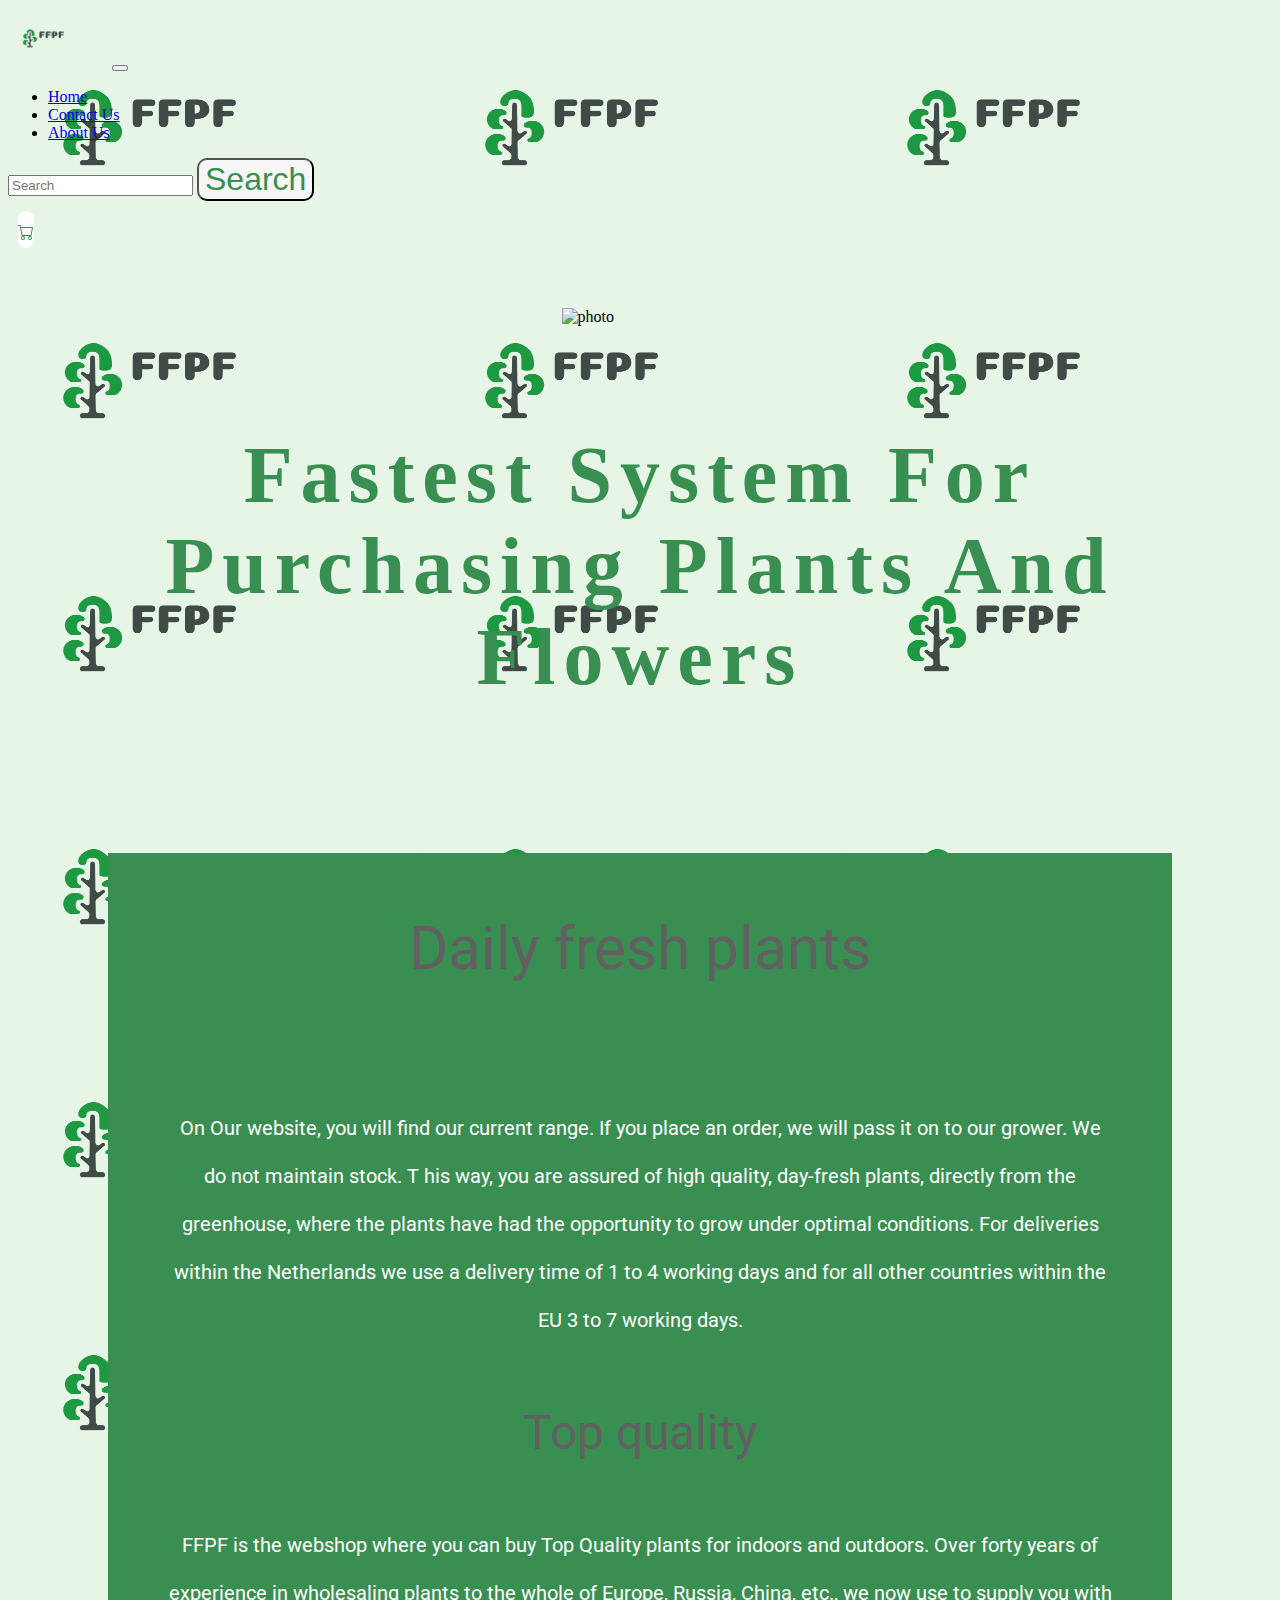
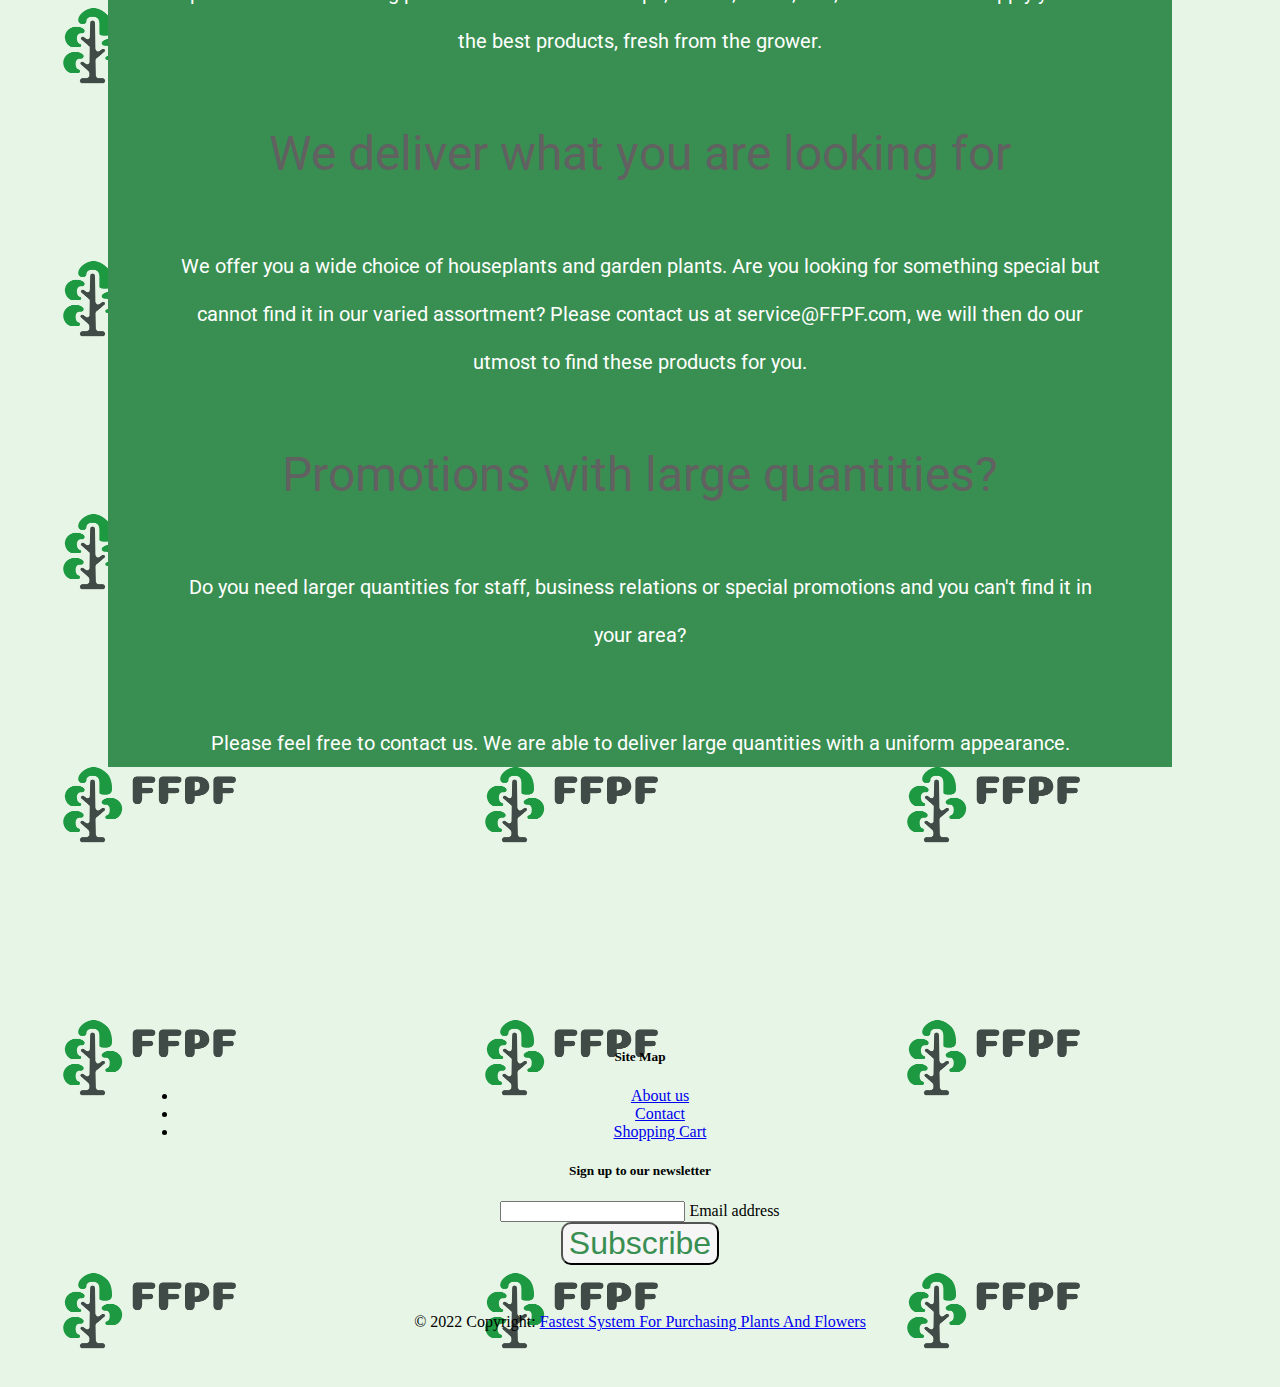
==== about.html @ 6bc93acd "first commit" ====
<!DOCTYPE html>
<html lang="en">

<head>
    <meta charset="UTF-8">
    <meta http-equiv="X-UA-Compatible" content="IE=edge">
    <meta name="viewport" content="width=device-width, initial-scale=1.0">
    <link rel="stylesheet" href="./css/StyleSheetAboutUs.css">
    <!-- Required meta tags -->
    <meta charset="utf-8">
    <meta name="viewport" content="width=device-width, initial-scale=1, shrink-to-fit=no">

    <!-- Bootstrap CSS v5.2.1 -->
    <link href="https://cdn.jsdelivr.net/npm/bootstrap@5.2.1/dist/css/bootstrap.min.css" rel="stylesheet"
        integrity="sha384-iYQeCzEYFbKjA/T2uDLTpkwGzCiq6soy8tYaI1GyVh/UjpbCx/TYkiZhlZB6+fzT" crossorigin="anonymous">

    <!-- Document-level style sheets -->
    <style>
        body {
            background-image: url("/images/logo.png");
        }

        #titleH2{
            font-size: 60px;
            padding: 60px;
        }
        #div-info{
            background-color: #398f51;
            margin: 100px;
        }
    </style>
    <title> About us page </title>
</head>

<body>


    <header>
        <!-- place navbar here -->
        <nav class="navbar navbar-expand-sm navbar-dark bg-dark">
            <div class="container-fluid">
                <img src="images/logo.png" alt="logo" width="100px" height="60px">
                <!-- <a class="navbar-brand" href="javascript:void(0)">Logo</a> -->
                <button class="navbar-toggler" type="button" data-bs-toggle="collapse" data-bs-target="#mynavbar">
                    <span class="navbar-toggler-icon"></span>
                </button>
                <div class="collapse navbar-collapse" id="mynavbar">
                    <ul class="navbar-nav me-auto">
                        <li class="nav-item">
                            <a class="nav-link" href="index.html">Home</a>
                        </li>
                        <li class="nav-item">
                            <a class="nav-link" href="contact.html">Contact Us</a>
                        </li>
                        <li class="nav-item">
                            <a class="nav-link" href="about.html">About Us</a>
                        </li>
                    </ul>
                    <form class="d-flex">
                        <input class="form-control me-2" type="text" placeholder="Search">
                        <button class="btn btn-primary" type="button">Search</button>
                    </form>
                    <div class="col-lg-3 col-6 text-right" style="padding: 10px;">

                        <a href="cart.html" class="btn border" style="background-color: white;">
                            <svg xmlns="http://www.w3.org/2000/svg" width="16" height="16" fill="currentColor"
                                class="bi bi-cart" viewBox="0 0 16 16">
                                <path
                                    d="M0 1.5A.5.5 0 0 1 .5 1H2a.5.5 0 0 1 .485.379L2.89 3H14.5a.5.5 0 0 1 .491.592l-1.5 8A.5.5 0 0 1 13 12H4a.5.5 0 0 1-.491-.408L2.01 3.607 1.61 2H.5a.5.5 0 0 1-.5-.5zM3.102 4l1.313 7h8.17l1.313-7H3.102zM5 12a2 2 0 1 0 0 4 2 2 0 0 0 0-4zm7 0a2 2 0 1 0 0 4 2 2 0 0 0 0-4zm-7 1a1 1 0 1 1 0 2 1 1 0 0 1 0-2zm7 0a1 1 0 1 1 0 2 1 1 0 0 1 0-2z" />
                            </svg>
                        </a>
                    </div>
                </div>
            </div>
        </nav>
    </header>

    <main>
        <dif class="container">
            <img class="image" src="./images/photo.png" alt="photo">
            <h1> Fastest System For Purchasing Plants And Flowers</h1>
        </dif>
        <div id="div-info">
        <dif class="about-us-page">

            <h2 id="titleH2">Daily fresh plants</h2>
            <p>On Our website, you will find our current range. If you place an order, we will pass it on to our grower.
                We
                do not maintain stock. T
                his way, you are assured of high quality, day-fresh plants, directly from the greenhouse, where the
                plants
                have had the opportunity
                to grow under optimal conditions.
                For deliveries within the Netherlands we use a delivery time of 1 to 4 working days and for all other
                countries within
                the EU 3 to 7 working days.</p>
            <h2>Top quality</h2>
            <p>FFPF is the webshop where you can buy Top Quality plants for indoors and outdoors. Over forty years of
                experience in wholesaling plants to the whole of Europe, Russia, China, etc.,
                we now use to supply you with the best products, fresh from the grower.
            </p>
            <h2>We deliver what you are looking for</h2>
            <p>We offer you a wide choice of houseplants and garden plants. Are you looking for something special but
                cannot
                find it in our varied assortment?
                Please contact us at service@FFPF.com, we will then do our utmost to find these products for you.</p>
            <h2>Promotions with large quantities?</h2>
            <p>Do you need larger quantities for staff, business relations or special promotions and you can't find it
                in
                your area?</p>
                <p>Please feel free to contact us. We are able to deliver large quantities with a uniform appearance.</p>
        </dif>
    </div>


    </main>
    <footer>
        <!-- place footer here -->
        <!-- Remove the container if you want to extend the Footer to full width. -->
        <div class="container my- bg-dark ">

            <footer class="text-center text-lg-start border border-white mt-xl-5 pt-4" >
                <!-- Grid container -->
                <div class="container p-4">
                    <!--Grid row-->
                    <div class="row">
                        <!--Grid column-->
                        <div class="col-lg-3 col-md-6 mb-4 mb-lg-0">
                            <h5 class="text-uppercase mb-4 text-light">Site Map</h5>

                            <ul class="list-unstyled mb-4">
                                <li>
                                    <a href="about.html" class="text-white">About us</a>
                                </li>
                                <li>
                                    <a href="contact.html" class="text-white">Contact</a>
                                </li>
                                <li>
                                    <a href="cart.html" class="text-white">Shopping Cart</a>
                                </li>
                            </ul>
                        </div>
                        <!--Grid column-->

                        <!--Grid column-->
                        <div class="col-lg-3 col-md-6 mb-4 mb-lg-0 me-auto">
                            <h5 class="text-uppercase mb-4 text-light">Sign up to our newsletter</h5>

                            <div class="form-outline form-white mb-4">
                                <input type="email" id="form5Example2" class="form-control" />
                                <label class="form-label text-light" for="form5Example2">Email address</label>
                            </div>

                            <button type="submit" class="btn btn-outline-light btn-block text-light">Subscribe</button>
                        </div>
                        <!--Grid column-->
                    </div>
                    <!--Grid row-->
                </div>
                <!-- Grid container -->

                <!-- Copyright -->
                <div class="text-center p-3 border-top border-white text-light">
                    © 2022 Copyright:
                    <a class="text-white" href="#TOP">Fastest System For Purchasing Plants And Flowers</a>
                </div>
                <!-- Copyright -->
            </footer>

        </div>
        <!-- End of .container -->
    </footer>
</body>

</html>
---- css/StyleSheetAboutUs.css ----
﻿@import url('https://fonts.googleapis.com/css2?family=Roboto:wght@400;700&display=swap');



.about-us-page{
	font-family: 'Roboto', 'sans-serif';
	text-align: center;
	font-size: 1px;
	align-items: center;


}

.container {
	max-width: 1100px;
	margin: auto;
	padding: 3rem;
	margin-top: 4rem;
	text-align: center;
}

h1 {
	color: #398f51;
	font-size: 5rem;
	font-weight: 700;
	letter-spacing: 8px;
	margin-bottom: 2rem;
	margin-left: 20px;
	margin-right: 20px;
}

h2 {
	color: rgb(97, 97, 97);
	font-size: 3rem;
	font-weight: 400;
}

.image {
	align-items: center;
	padding-left: 40%;
	padding-right: 45%;
	padding-top: 50px;
	padding-bottom: 50px;

}

p {
	color: #fff;
	font-size: 20px;
	text-align: center;
	line-height: 3rem;
	margin-bottom: 5rem;
	margin: 60px;
}

.btn {
	display: inline-block;
	padding: 2.7 7.5rem;
	background: #f6f6f6;
	font-size: 2rem;
	text-decoration: none;
	color: #398f51;
	border-radius: 10px;
	transition: 0.5s;
}

.btn:hover {
	background: #dadada;
}
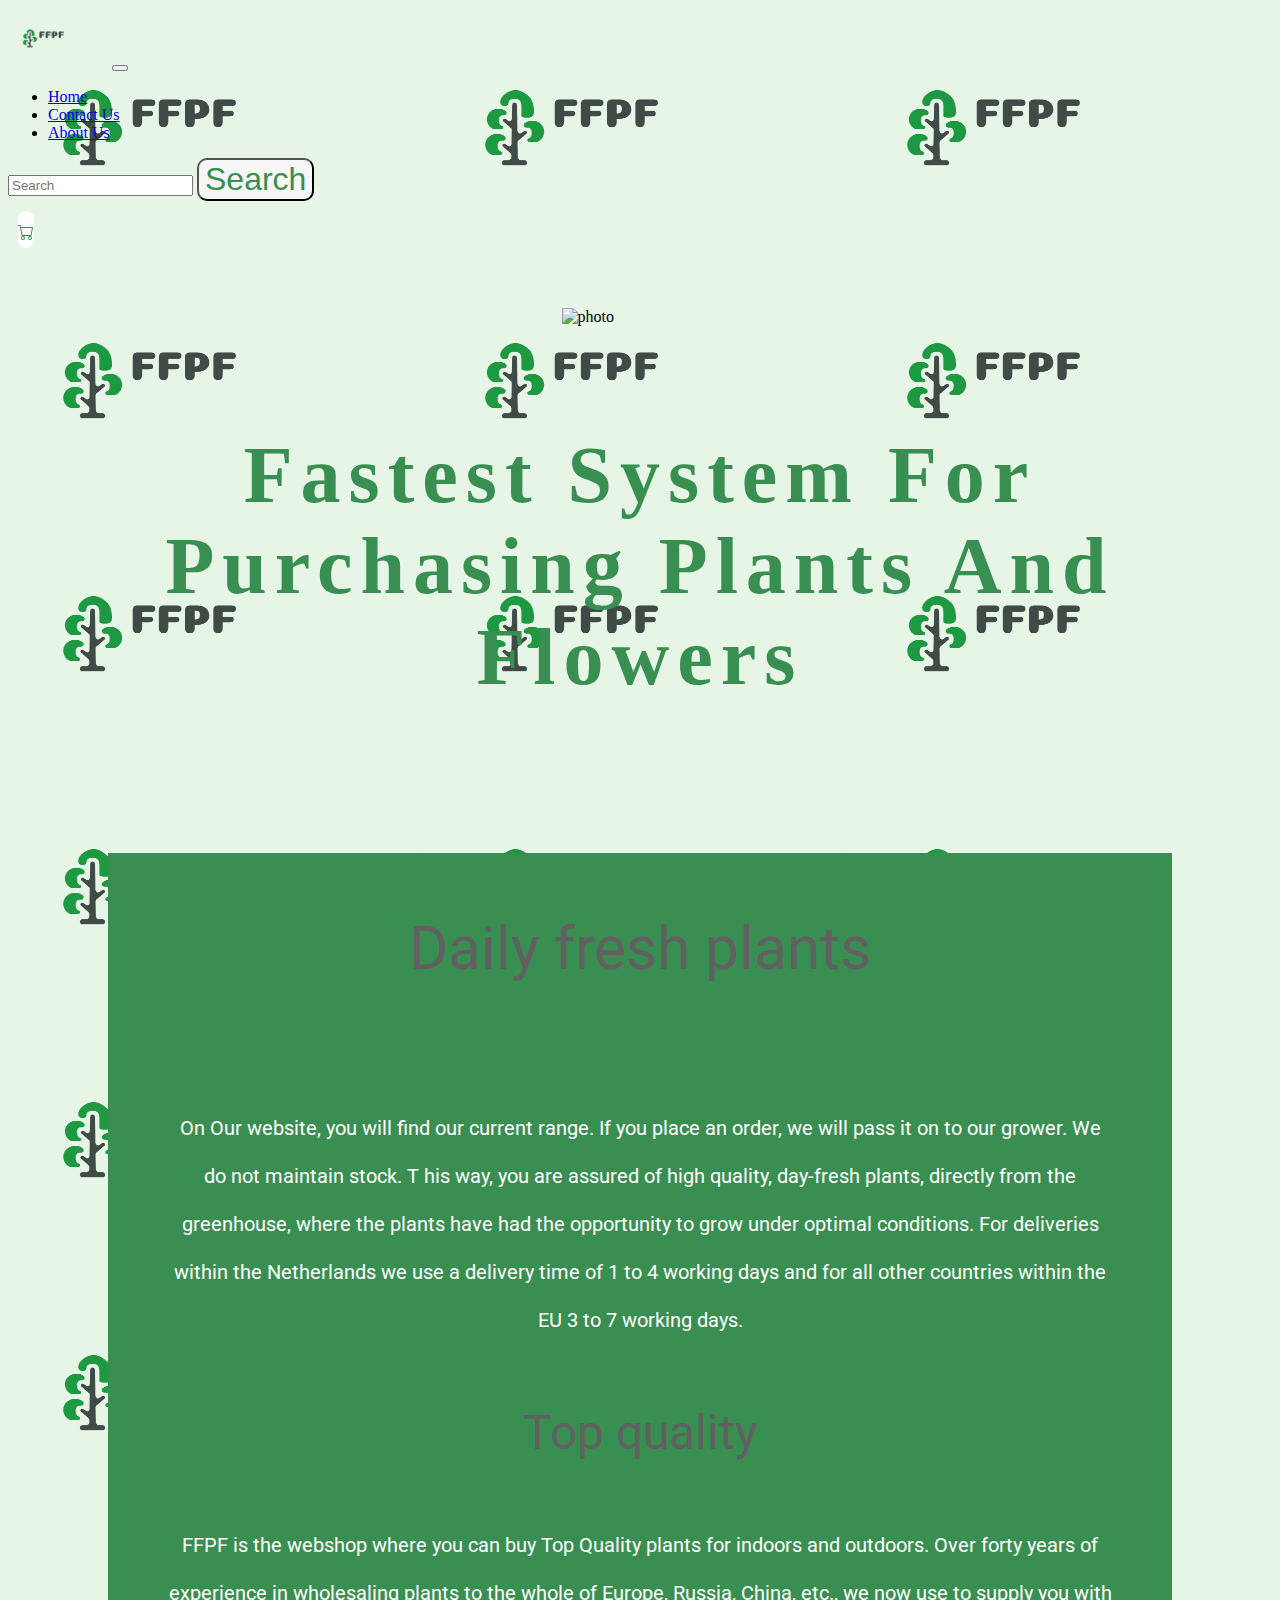
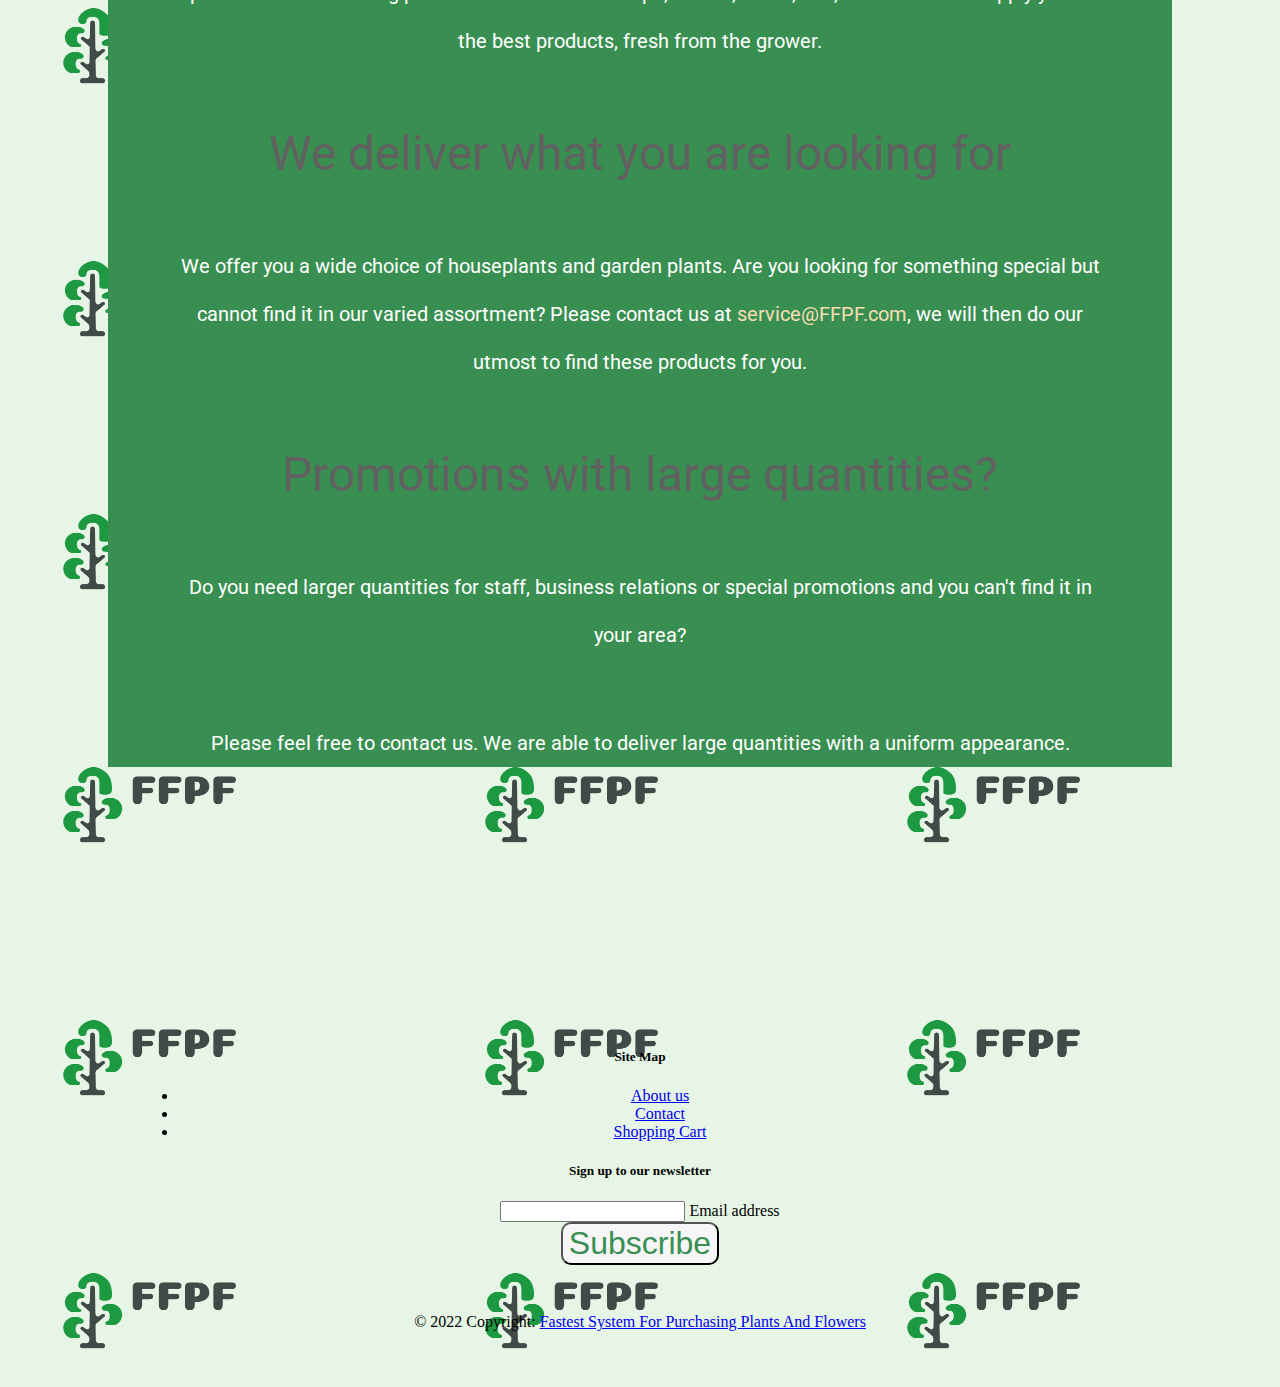
==== commit 0845b864: "theared update" ====
--- a/about.html
+++ b/about.html
@@ -27,6 +27,10 @@
         #div-info{
             background-color: #398f51;
             margin: 100px;
+        }
+        #mail{
+            color: wheat;
+            text-decoration: none;
         }
     </style>
     <title> About us page </title>
@@ -103,7 +107,7 @@
             <p>We offer you a wide choice of houseplants and garden plants. Are you looking for something special but
                 cannot
                 find it in our varied assortment?
-                Please contact us at service@FFPF.com, we will then do our utmost to find these products for you.</p>
+                Please contact us at <span><a id="mail" href="mailto:service@FFPF.com">service@FFPF.com</a></span>, we will then do our utmost to find these products for you.</p>
             <h2>Promotions with large quantities?</h2>
             <p>Do you need larger quantities for staff, business relations or special promotions and you can't find it
                 in
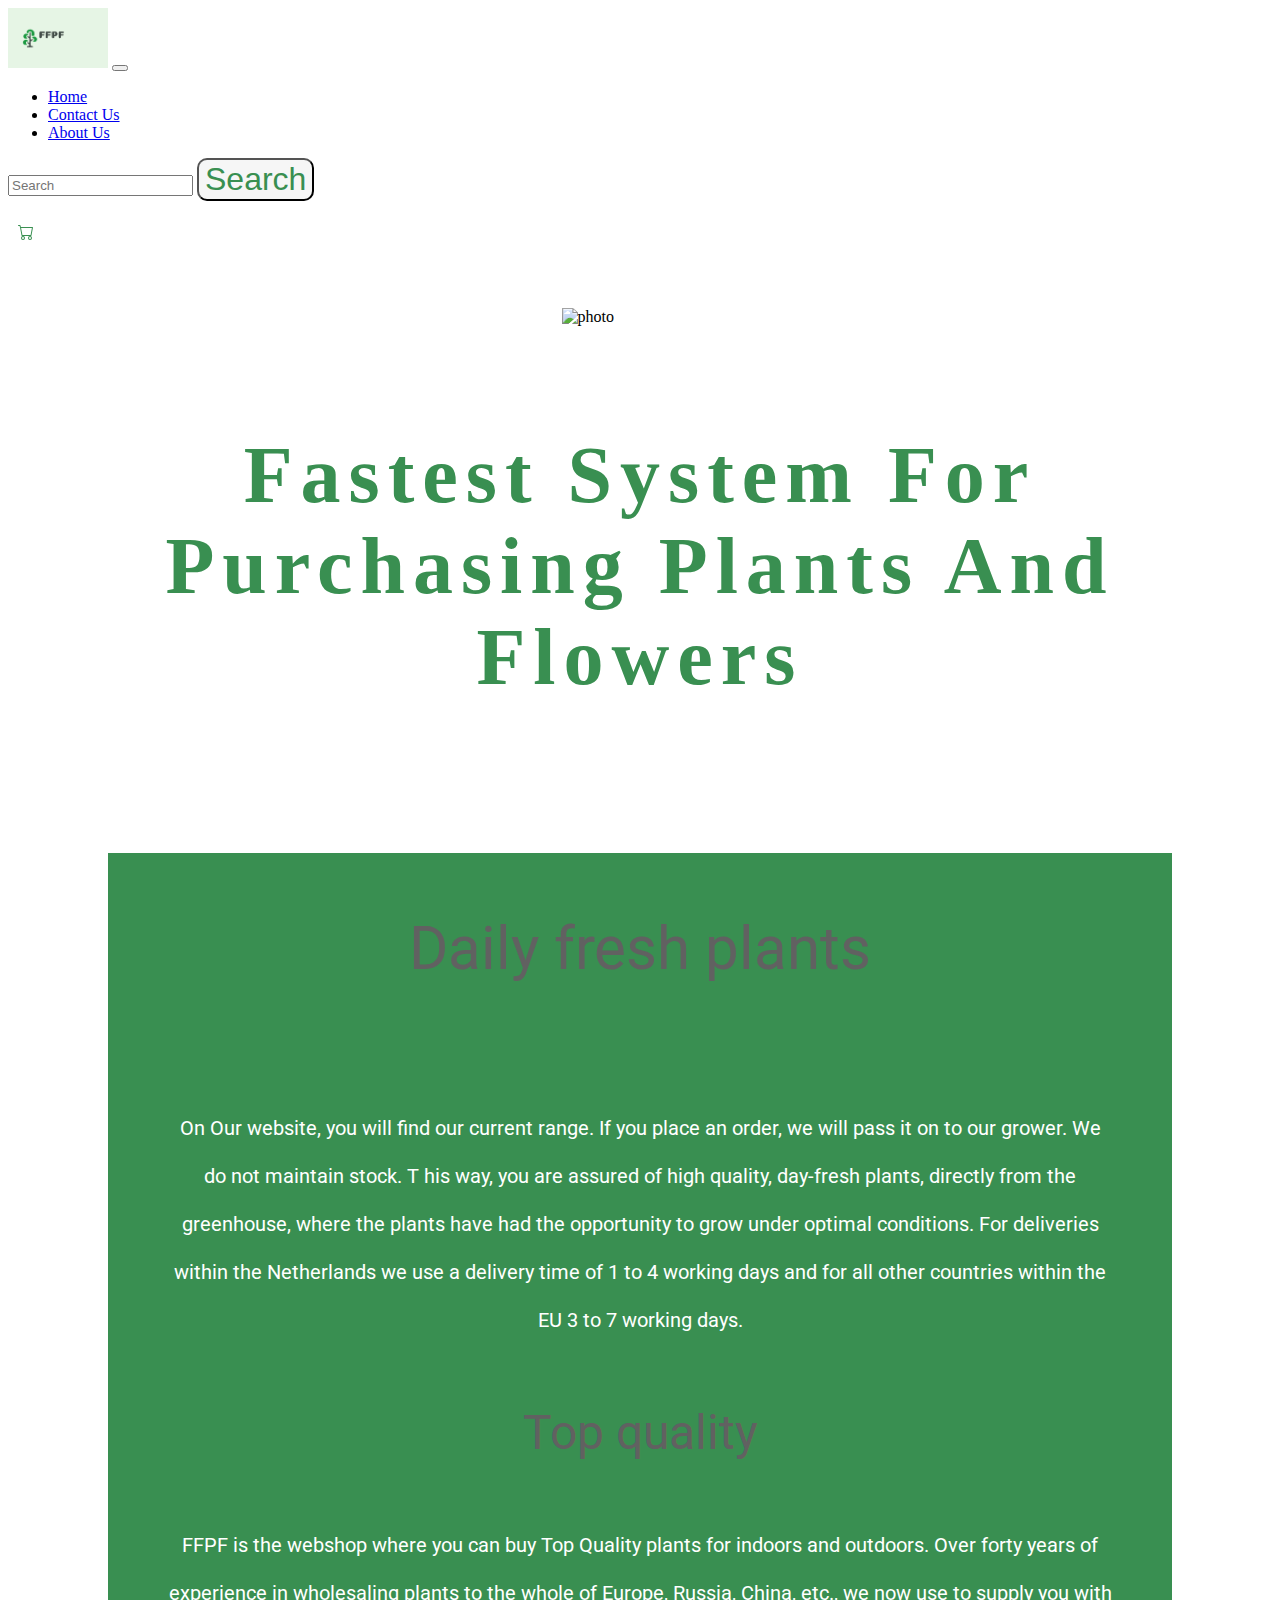
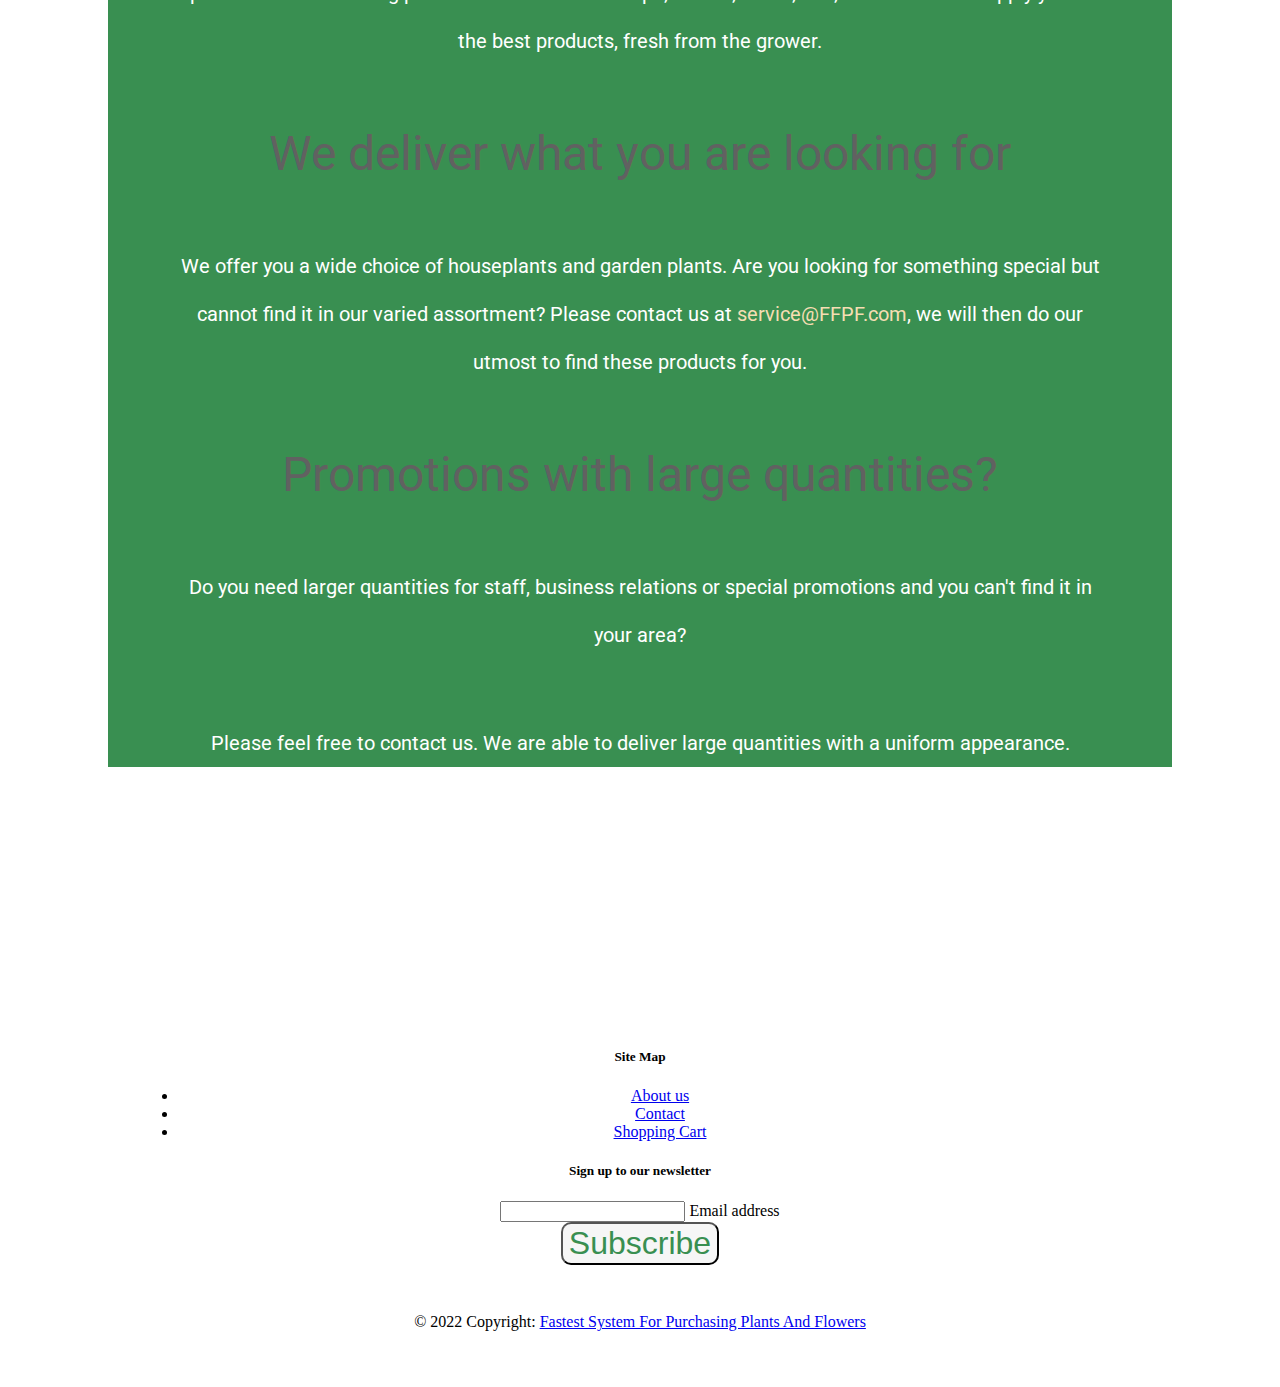
==== commit 478b1fd4: "update3" ====
--- a/about.html
+++ b/about.html
@@ -16,9 +16,6 @@
 
     <!-- Document-level style sheets -->
     <style>
-        body {
-            background-image: url("/images/logo.png");
-        }
 
         #titleH2{
             font-size: 60px;
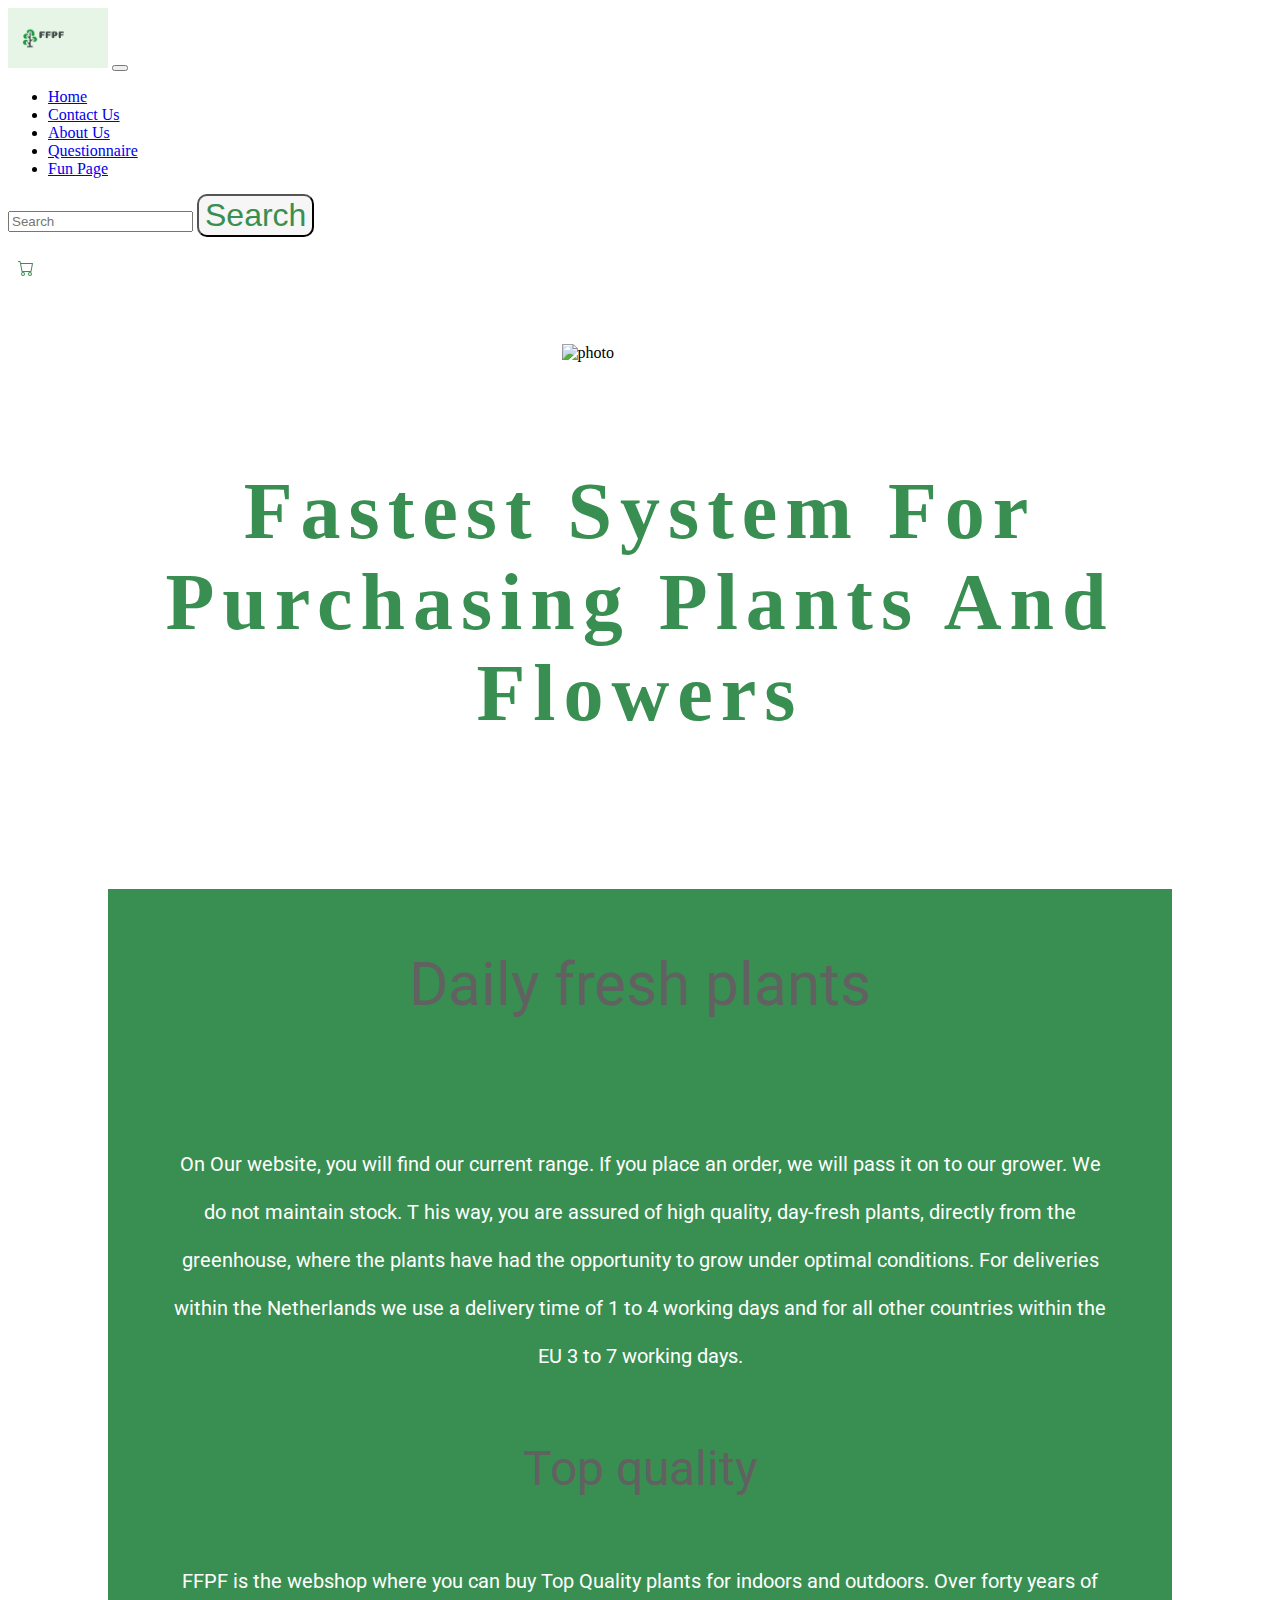
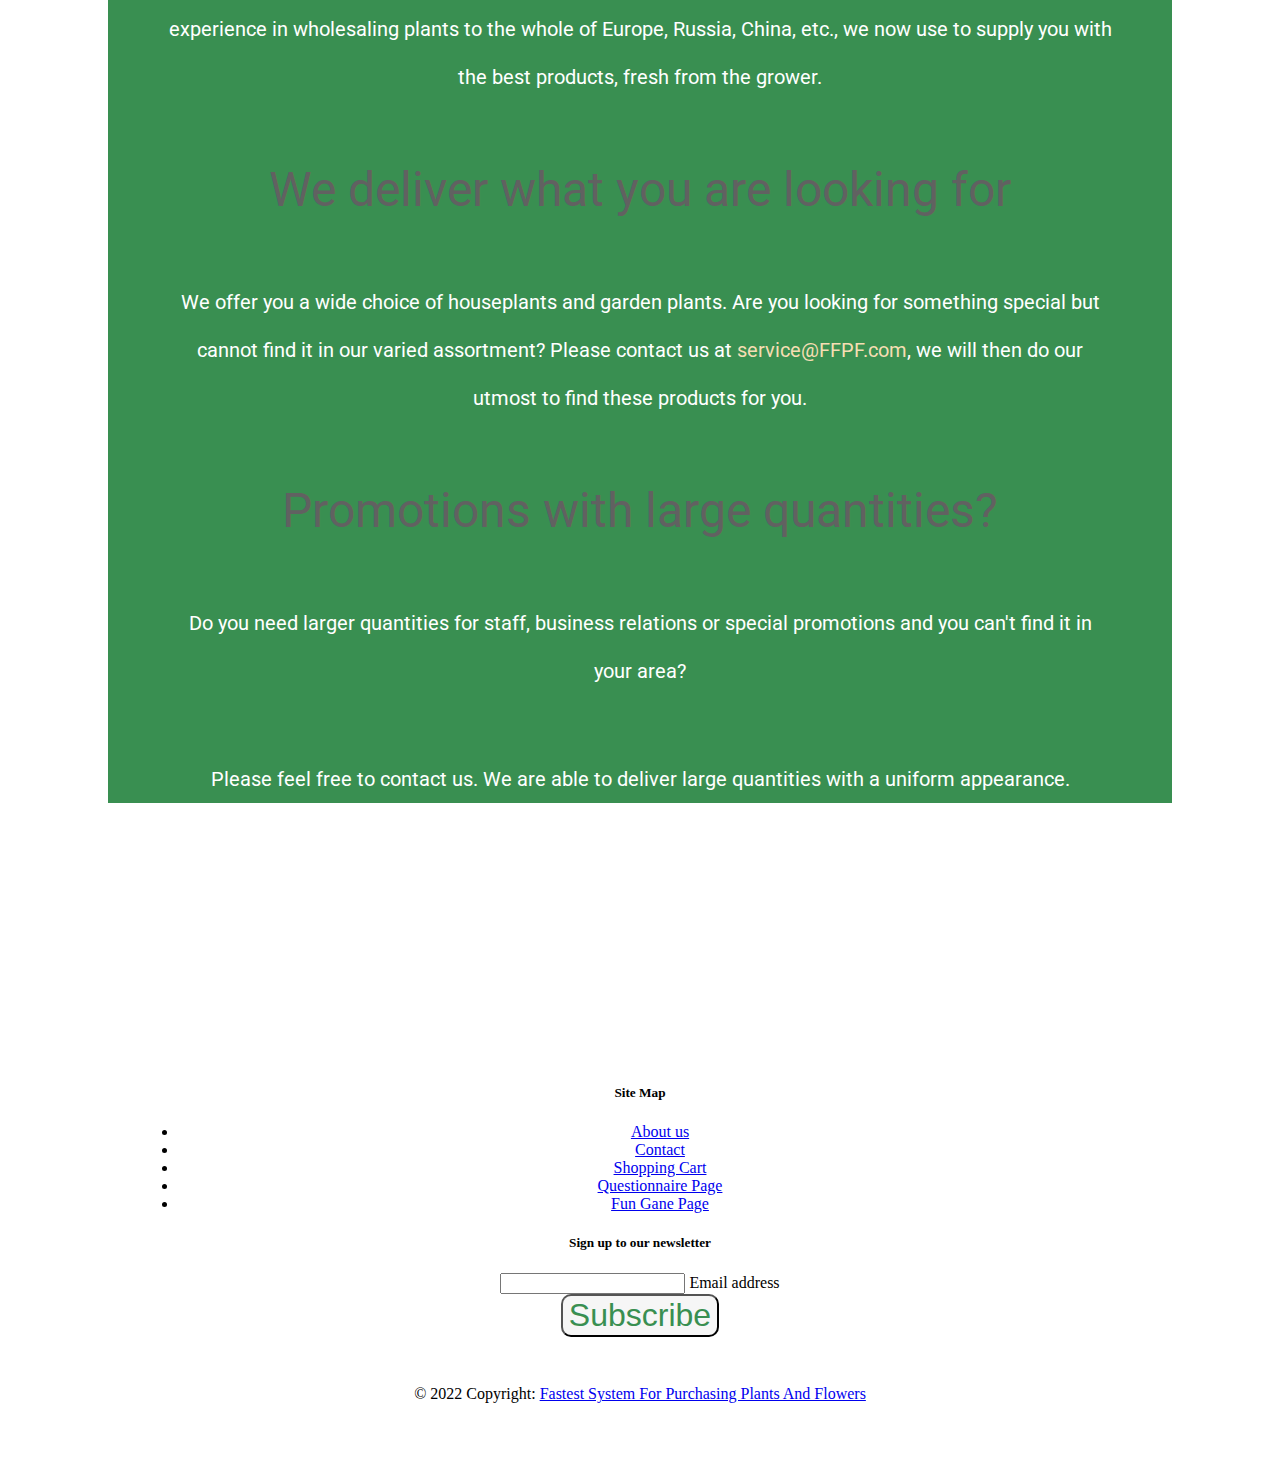
==== commit be93d09c: "update4" ====
--- a/about.html
+++ b/about.html
@@ -16,16 +16,17 @@
 
     <!-- Document-level style sheets -->
     <style>
-
-        #titleH2{
+        #titleH2 {
             font-size: 60px;
             padding: 60px;
         }
-        #div-info{
+
+        #div-info {
             background-color: #398f51;
             margin: 100px;
         }
-        #mail{
+
+        #mail {
             color: wheat;
             text-decoration: none;
         }
@@ -56,6 +57,12 @@
                         <li class="nav-item">
                             <a class="nav-link" href="about.html">About Us</a>
                         </li>
+                        <li class="nav-item">
+                            <a class="nav-link" href="Questionnaire.html">Questionnaire</a>
+                        </li>
+                        <li class="nav-item">
+                            <a class="nav-link" href="funpage.html">Fun Page</a>
+                        </li>
                     </ul>
                     <form class="d-flex">
                         <input class="form-control me-2" type="text" placeholder="Search">
@@ -82,36 +89,43 @@
             <h1> Fastest System For Purchasing Plants And Flowers</h1>
         </dif>
         <div id="div-info">
-        <dif class="about-us-page">
+            <dif class="about-us-page">
 
-            <h2 id="titleH2">Daily fresh plants</h2>
-            <p>On Our website, you will find our current range. If you place an order, we will pass it on to our grower.
-                We
-                do not maintain stock. T
-                his way, you are assured of high quality, day-fresh plants, directly from the greenhouse, where the
-                plants
-                have had the opportunity
-                to grow under optimal conditions.
-                For deliveries within the Netherlands we use a delivery time of 1 to 4 working days and for all other
-                countries within
-                the EU 3 to 7 working days.</p>
-            <h2>Top quality</h2>
-            <p>FFPF is the webshop where you can buy Top Quality plants for indoors and outdoors. Over forty years of
-                experience in wholesaling plants to the whole of Europe, Russia, China, etc.,
-                we now use to supply you with the best products, fresh from the grower.
-            </p>
-            <h2>We deliver what you are looking for</h2>
-            <p>We offer you a wide choice of houseplants and garden plants. Are you looking for something special but
-                cannot
-                find it in our varied assortment?
-                Please contact us at <span><a id="mail" href="mailto:service@FFPF.com">service@FFPF.com</a></span>, we will then do our utmost to find these products for you.</p>
-            <h2>Promotions with large quantities?</h2>
-            <p>Do you need larger quantities for staff, business relations or special promotions and you can't find it
-                in
-                your area?</p>
-                <p>Please feel free to contact us. We are able to deliver large quantities with a uniform appearance.</p>
-        </dif>
-    </div>
+                <h2 id="titleH2">Daily fresh plants</h2>
+                <p>On Our website, you will find our current range. If you place an order, we will pass it on to our
+                    grower.
+                    We
+                    do not maintain stock. T
+                    his way, you are assured of high quality, day-fresh plants, directly from the greenhouse, where the
+                    plants
+                    have had the opportunity
+                    to grow under optimal conditions.
+                    For deliveries within the Netherlands we use a delivery time of 1 to 4 working days and for all
+                    other
+                    countries within
+                    the EU 3 to 7 working days.</p>
+                <h2>Top quality</h2>
+                <p>FFPF is the webshop where you can buy Top Quality plants for indoors and outdoors. Over forty years
+                    of
+                    experience in wholesaling plants to the whole of Europe, Russia, China, etc.,
+                    we now use to supply you with the best products, fresh from the grower.
+                </p>
+                <h2>We deliver what you are looking for</h2>
+                <p>We offer you a wide choice of houseplants and garden plants. Are you looking for something special
+                    but
+                    cannot
+                    find it in our varied assortment?
+                    Please contact us at <span><a id="mail" href="mailto:service@FFPF.com">service@FFPF.com</a></span>,
+                    we will then do our utmost to find these products for you.</p>
+                <h2>Promotions with large quantities?</h2>
+                <p>Do you need larger quantities for staff, business relations or special promotions and you can't find
+                    it
+                    in
+                    your area?</p>
+                <p>Please feel free to contact us. We are able to deliver large quantities with a uniform appearance.
+                </p>
+            </dif>
+        </div>
 
 
     </main>
@@ -120,7 +134,7 @@
         <!-- Remove the container if you want to extend the Footer to full width. -->
         <div class="container my- bg-dark ">
 
-            <footer class="text-center text-lg-start border border-white mt-xl-5 pt-4" >
+            <footer class="text-center text-lg-start border border-white mt-xl-5 pt-4">
                 <!-- Grid container -->
                 <div class="container p-4">
                     <!--Grid row-->
@@ -138,6 +152,12 @@
                                 </li>
                                 <li>
                                     <a href="cart.html" class="text-white">Shopping Cart</a>
+                                </li>
+                                <li>
+                                    <a href="Questionnaire.html" class="text-white">Questionnaire Page</a>
+                                </li>
+                                <li>
+                                    <a href="funpage.html" class="text-white">Fun Gane Page</a>
                                 </li>
                             </ul>
                         </div>
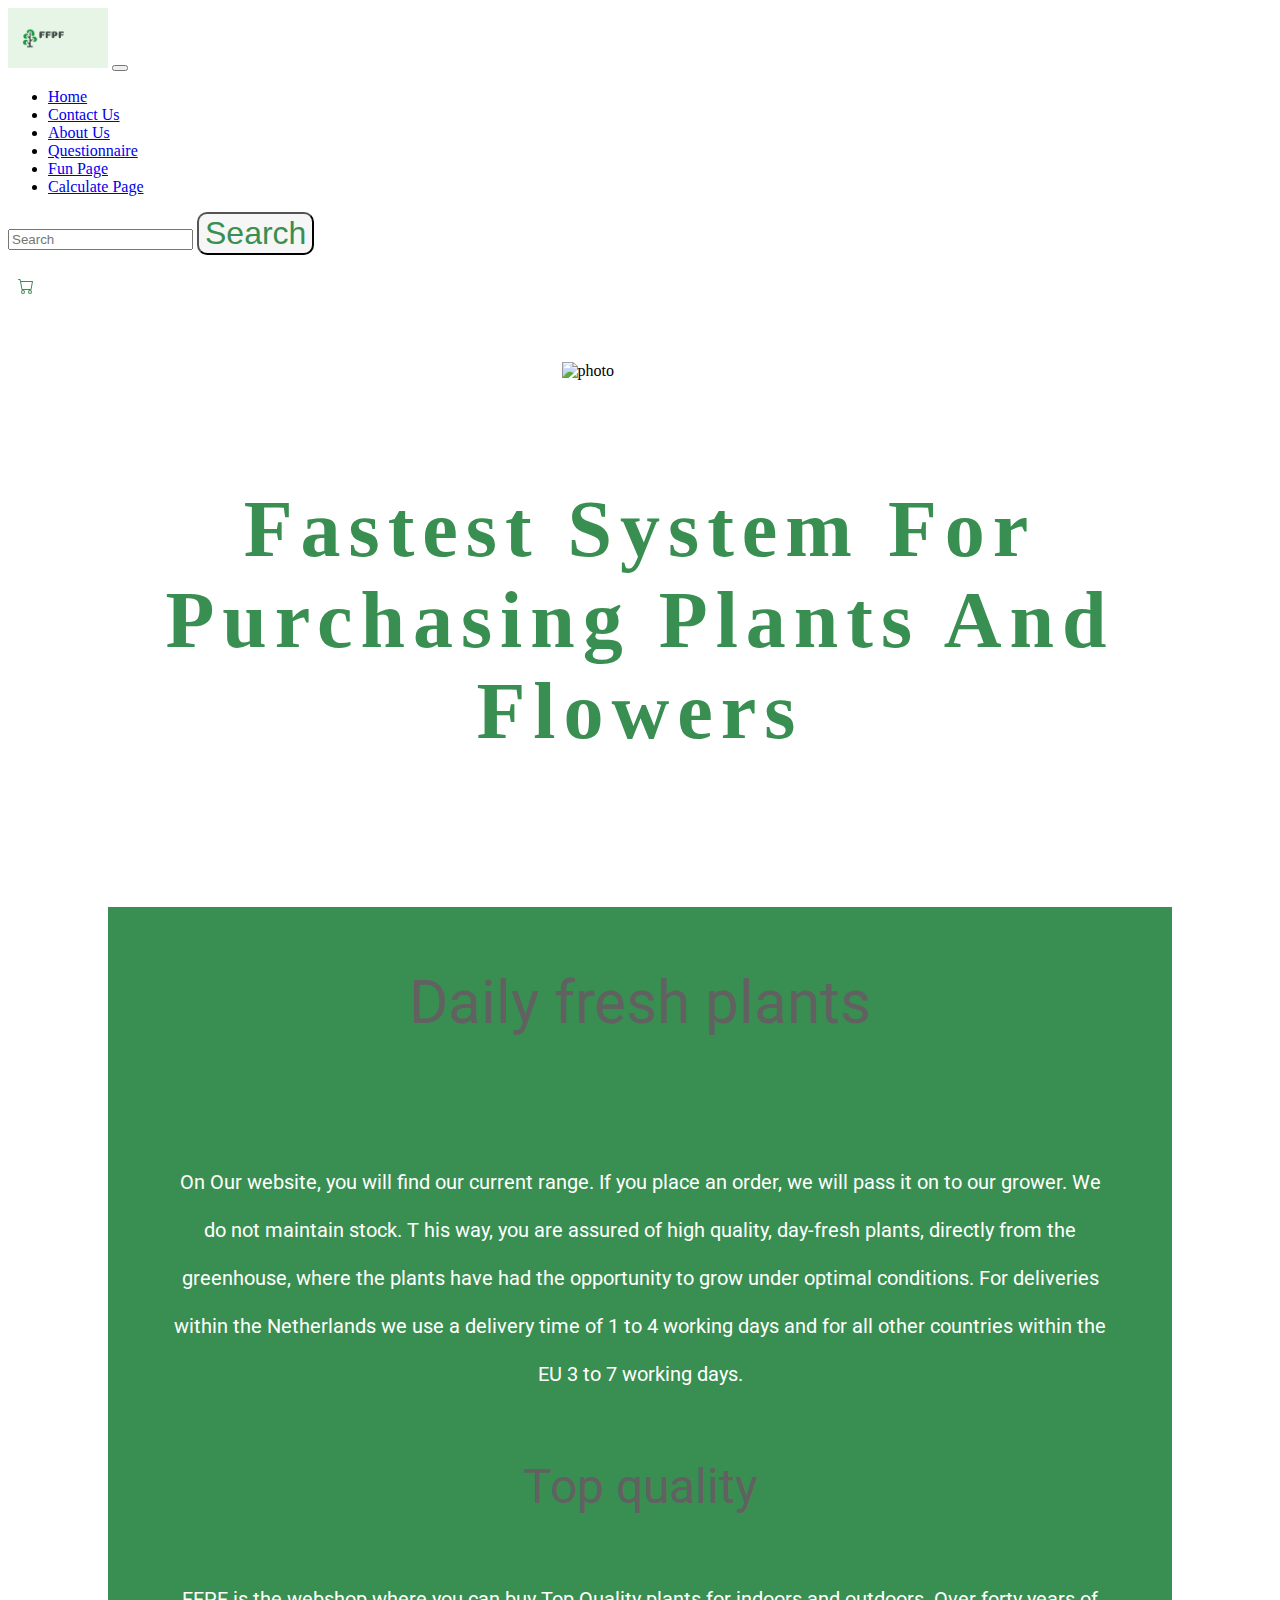
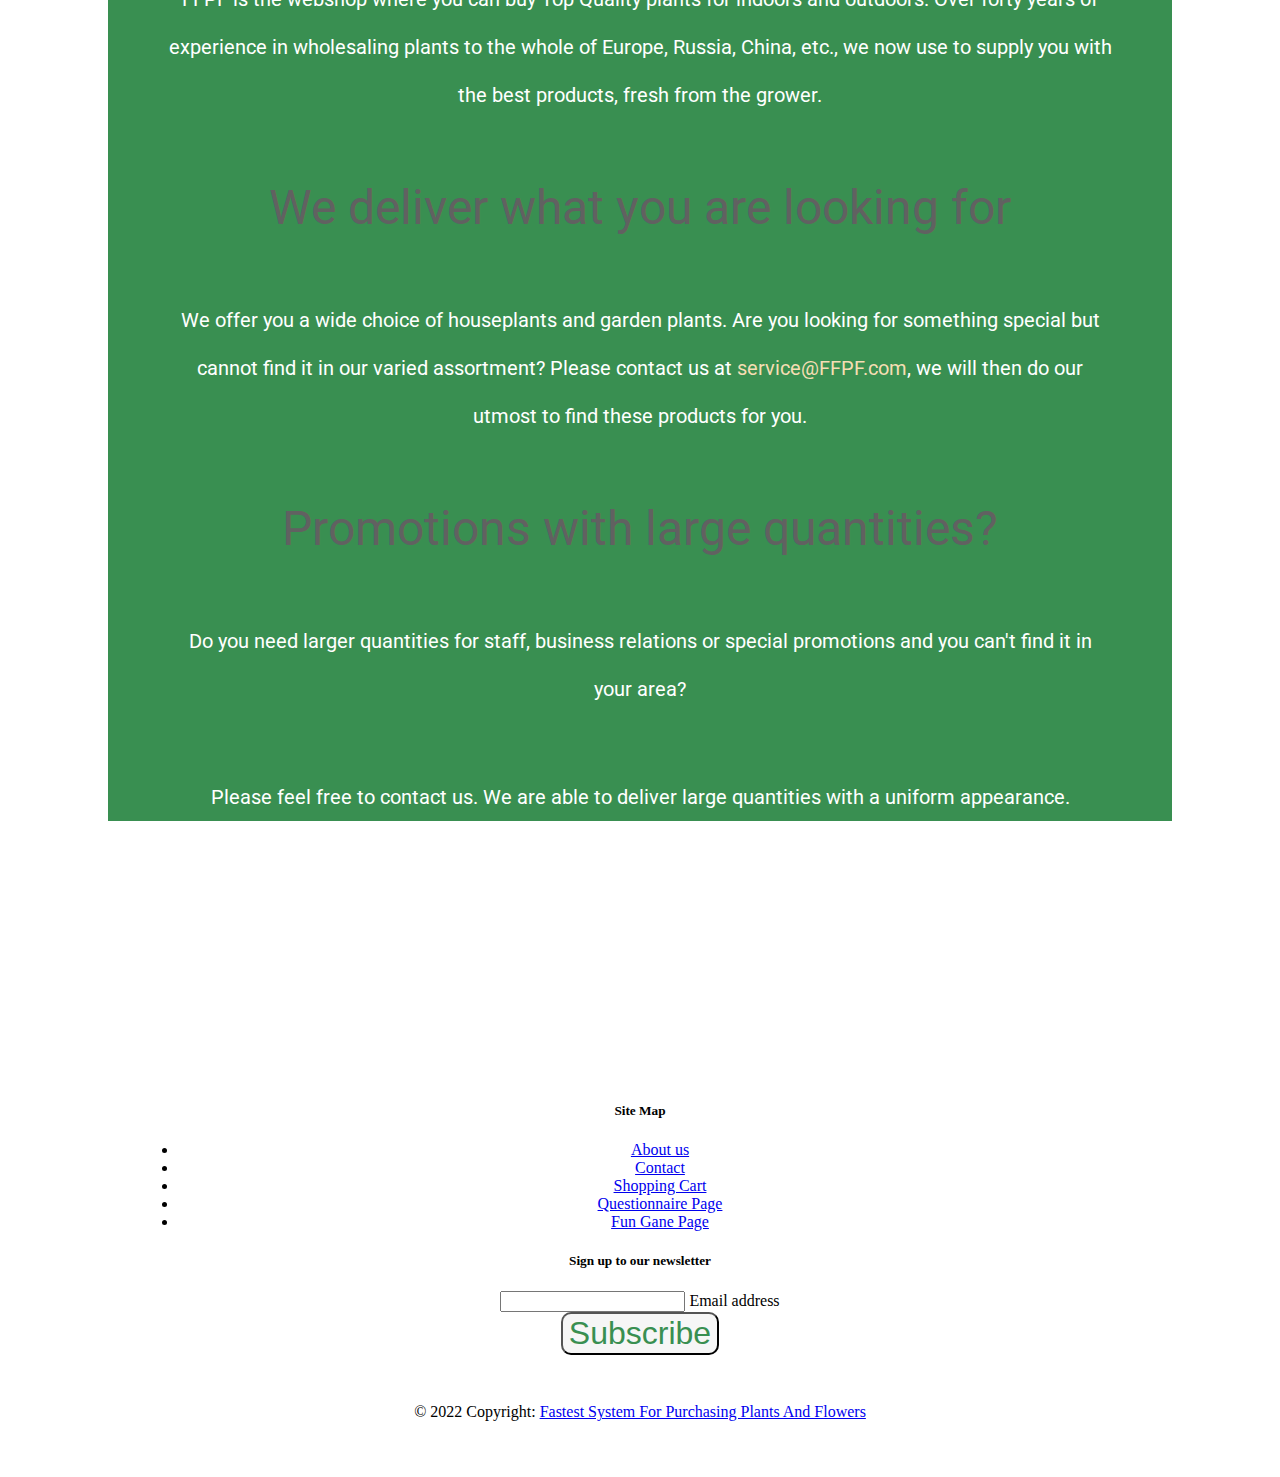
==== commit 39f02f07: "update7" ====
--- a/about.html
+++ b/about.html
@@ -62,6 +62,9 @@
                         </li>
                         <li class="nav-item">
                             <a class="nav-link" href="funpage.html">Fun Page</a>
+                        </li>
+                        <li class="nav-item">
+                            <a class="nav-link" href="calculate.html" class="text-white">Calculate Page</a>
                         </li>
                     </ul>
                     <form class="d-flex">
